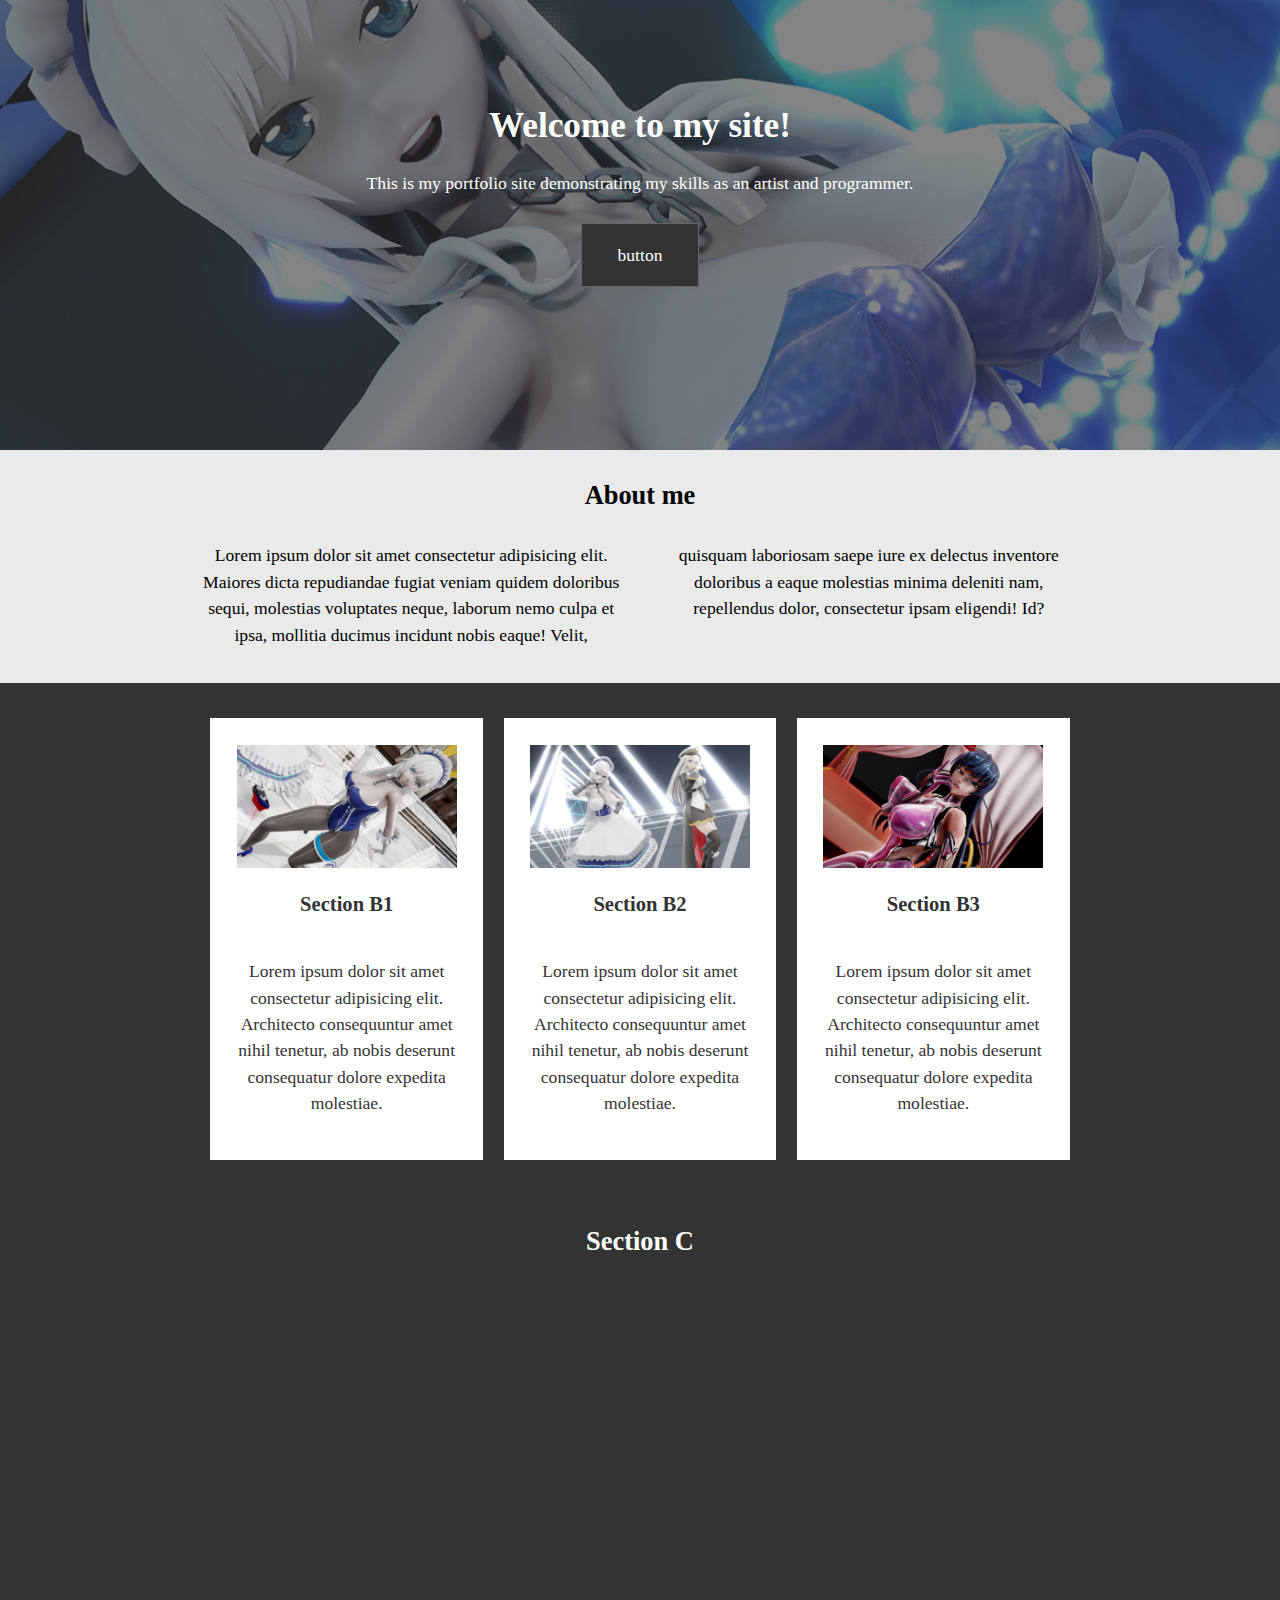
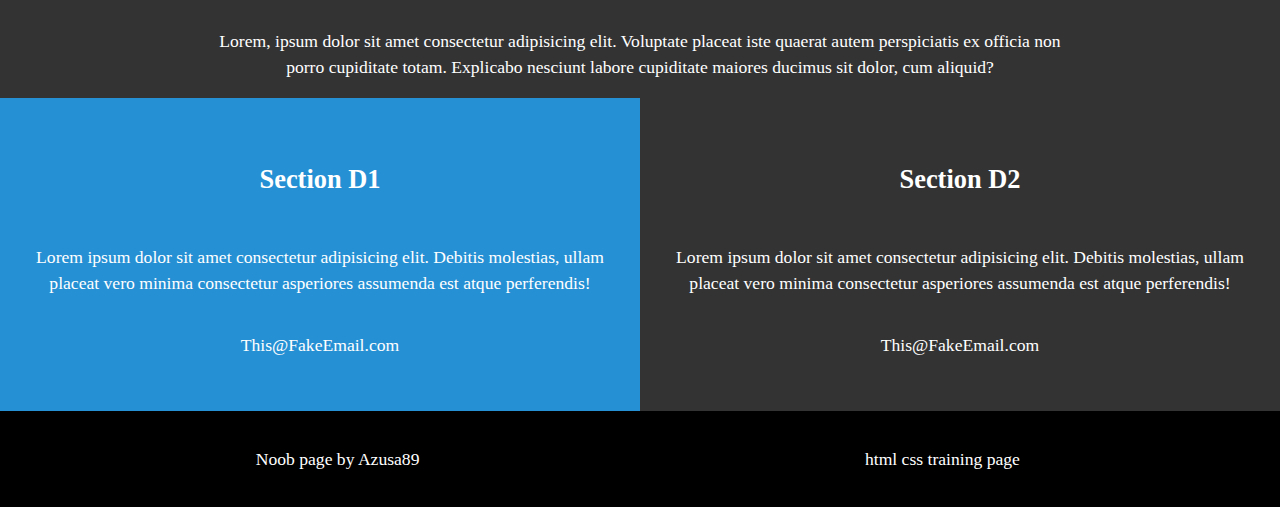
==== Website2/index.html @ e947dadd "Add files via upload" ====
<!DOCTYPE html>
<html lang="en">

<head>
	<meta charset="UTF-8">
	<meta name="viewport" content="width=device-width, initial-scale=1.0">
	<meta http-equiv="X-UA-Compatible" content="ie=edge">
	<link rel="stylesheet" href="style.css">
	<title>Azusa89 portfolio</title>
</head>

<body>
	<header id="showcase" class="grid">
		<div class="bg-image"></div>
		<div class="contentwrap">
			<h1>Welcome to my site!</h1>
			<p>This is my portfolio site demonstrating my skills as an artist and programmer.</p>
			<a href="#section-a" class="btn">button</a>
		</div>	
	</header>

	<main id="main">
		<section id="section-a" class="grid">
			<div class="contentwrap">
				<h2 class="section-title">About me</h2>
				<div class="content-text">
					Lorem ipsum dolor sit amet consectetur adipisicing elit. Maiores dicta repudiandae fugiat veniam quidem doloribus sequi, molestias voluptates neque, laborum nemo culpa et ipsa, mollitia ducimus incidunt nobis eaque! Velit, quisquam laboriosam saepe iure ex delectus inventore doloribus a eaque molestias minima deleniti nam, repellendus dolor, consectetur ipsam eligendi! Id?
				</div>	
			</div>

		</section>

		<section id="section-b" class="grid">
			<ul>
				<li>
					<div class="card">
						<img src="img/belfast bunny3.jpg">
						<div class="card1-content">
							<h3 class="section-title">Section B1</h3>
							<p>Lorem ipsum dolor sit amet consectetur adipisicing elit. Architecto consequuntur amet
								nihil tenetur, ab nobis deserunt consequatur dolore expedita molestiae.</p>
						</div>
					</div>
				</li>
				<li>
					<div class="card">
						<img src="img/Belfast_Ent1.jpg">
						<div class="card2-content">
							<h3 class="section-title">Section B2</h3>
							<p>Lorem ipsum dolor sit amet consectetur adipisicing elit. Architecto consequuntur amet
								nihil tenetur, ab nobis deserunt consequatur dolore expedita molestiae.</p>
						</div>
					</div>
				</li>
				<li>
					<div class="card">
						<img src="img/Asagi3.jpg">
						<div class="card3-content">
							<h3 class="section-title">Section B3</h3>
							<p>Lorem ipsum dolor sit amet consectetur adipisicing elit. Architecto consequuntur amet
								nihil tenetur, ab nobis deserunt consequatur dolore expedita molestiae.</p>
						</div>
					</div>
				</li>
			</ul>
		</section>

		<section id="section-c" class="grid">
			<div class="contentwrap">
				<h2 class="section-c">Section C</h2>
				<iframe width="560" height="315" src="https://www.youtube.com/embed/m3vOT_1aKpU" frameborder="0" allow="accelerometer; encrypted-media; gyroscope; picture-in-picture" allowfullscreen></iframe>
				<p>Lorem, ipsum dolor sit amet consectetur adipisicing elit. Voluptate placeat iste quaerat autem
					perspiciatis ex officia non porro cupiditate totam. Explicabo nesciunt labore cupiditate maiores
					ducimus sit dolor, cum aliquid?</p>
			</div>
		</section>

		<section id="section-d" class="grid">
			<div class="box">
				<h2 class="section-title">Section D1</h2>
				<p>Lorem ipsum dolor sit amet consectetur adipisicing elit. Debitis molestias, ullam placeat vero minima
					consectetur asperiores assumenda est atque perferendis!</p>
				<p>This@FakeEmail.com</p>
			</div>
			<div class="box">
				<h2 class="section-title">Section D2</h2>
				<p>Lorem ipsum dolor sit amet consectetur adipisicing elit. Debitis molestias, ullam placeat vero minima
					consectetur asperiores assumenda est atque perferendis!</p>
				<p>This@FakeEmail.com</p>
			</div>
		</section>
	</main>

	<footer id="main-footer" class="grid">
		<div>Noob page by Azusa89</div>
		<div>html css training page</div>
	</footer>

</body>

</html>
---- Website2/style.css ----
body{
	margin: 0;
	font-family: Ariel;
	background: #333;
	color: #fff;
	font-size: 1.1em;
	line-height: 1.5;
	text-align: center;
}

img {
	display: block;
	width: 100%;
	height: auto;
}

h1, h2, h3 {
	margin: 0;
	padding: 1em 0;
}

p {
	margin: 0;
	padding: 1em 0;
}

.btn {
	display: inline-block;
	background: #333;
	color: white;
	text-decoration: none;
	padding: 1em 2em;
	border: 1px solid #666;
	margin: .5em 0;
}

.btn:hover {
	background: #eaeaea;
	color: black;
}

#showcase {
	min-height: 450px;
	color: #fff;
	text-align: center;	
}

#showcase .bg-image {
	position: absolute;
	background: #333 url('img/header_img.jpg');
	background-position: center;
	background-repeat:no-repeat ;
	background-size: cover;
	width: 100%;
	height: 450px;
	z-index: -1;
	opacity: 0.4;
}

#showcase h1 {
	padding-top: 100px;
	padding-bottom: 0px;
}

#showcase .contentwrap,
#showcase-a .contentwrap  {
	padding: 0 1.5em;
}

#section-a {
	background: #eaeaea;
	color: black;
	padding-bottom: 2em;
}

#section-b {
	padding: 2em 1em 1em;
	
}

#section-b ul {
	list-style: none;
	margin: 0em;
	padding: 0;
}

#section-b li {
	margin-bottom: 1em;
	background: #fff;
	color: #333;

}

.card {
	padding: 1.5em;
}

#section-C {
	background: #fff;
	color: #333;
	padding: 2em;
}

#section-d .box {	
	padding: 2em;
	color: #FFF;
}

#section-d .box:first-child {
	background: #2690d4
}

#main-footer {
	padding: 2em;
	background: #000000;
	color: #fff;
	text-align: center;
}

#main-footer a {	
	color: #2690d4;
	text-decoration: none;
}

/* media queries */

@media(min-width: 700px) {
	.grid {
		display: grid;
		grid-template-columns: 1fr repeat(2, minmax(auto, 25em)) 1fr;
	}
	#section-a .content-text {
		columns: 2;
		column-gap: 2em;
	}
	
	#section-a .content-text {
		padding-top: 0;
	}	
	.contentwrap, 
	#section-b ul {
		grid-column: 2/4;
	}

	.box, #main-footer div {
		grid-column: span 2;
	}

	#section-b ul {
		display: flex;
		justify-content: space-around;
	}

	#section-b li {
		width: 31%;	
	}
}
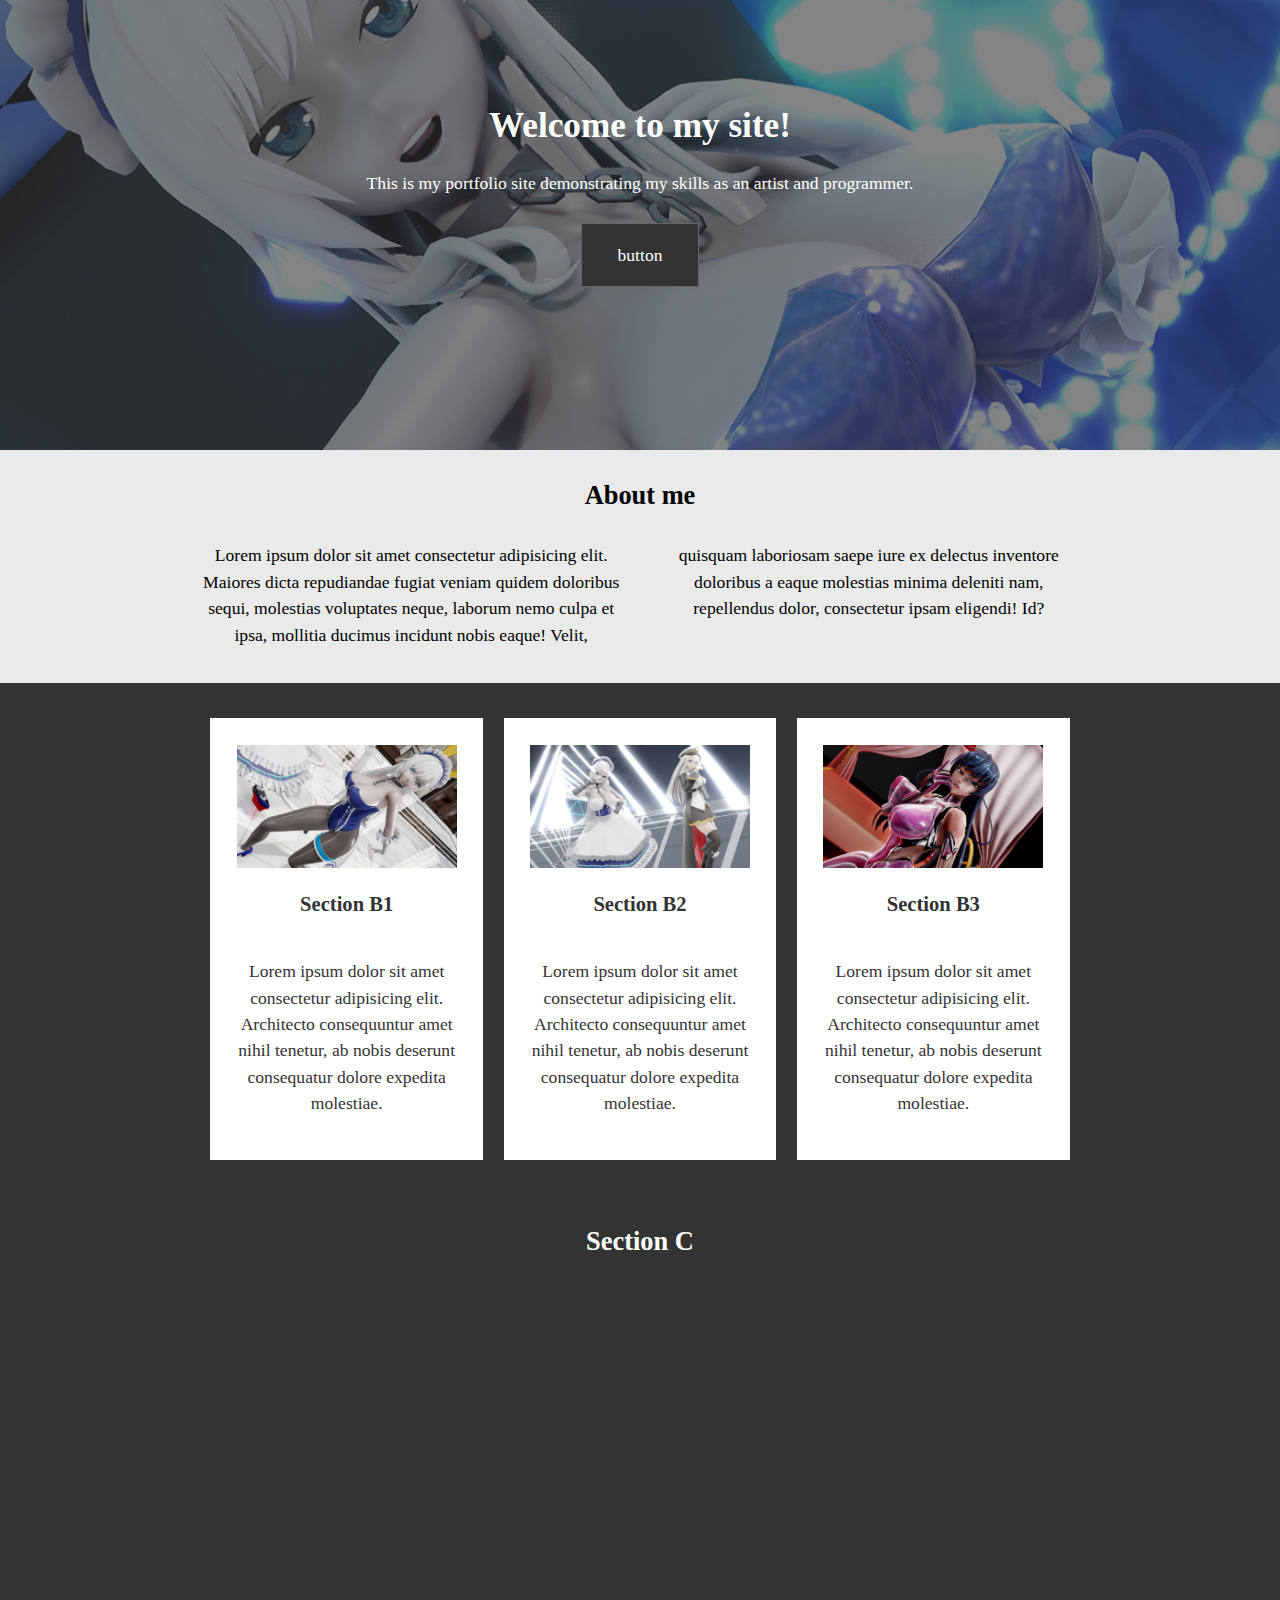
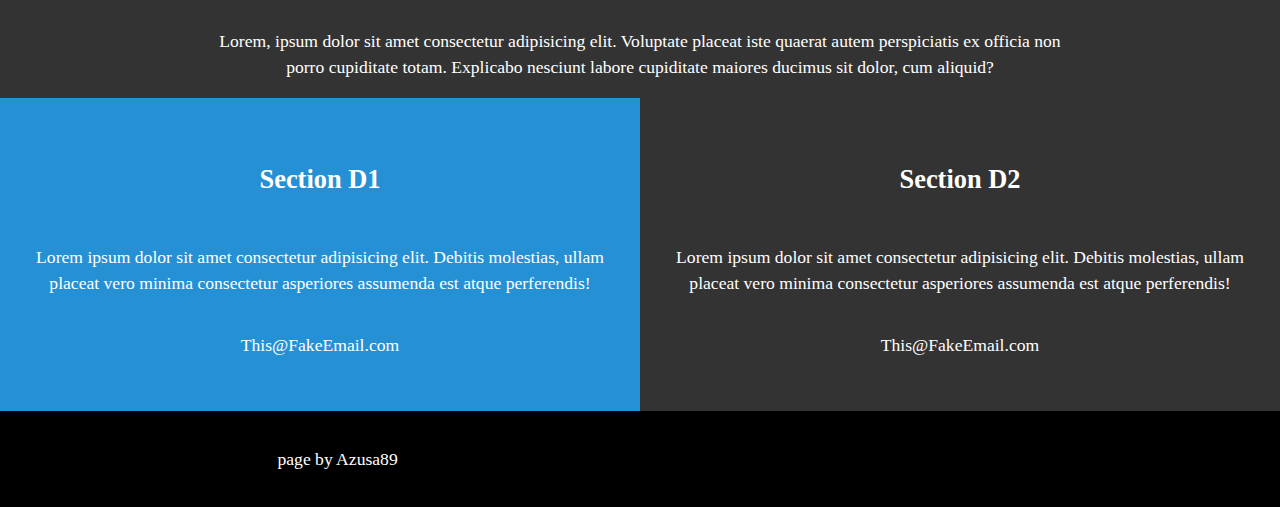
==== commit 6acc1a85: "Add files via upload" ====
--- a/Website2/index.html
+++ b/Website2/index.html
@@ -92,8 +92,8 @@
 	</main>
 
 	<footer id="main-footer" class="grid">
-		<div>Noob page by Azusa89</div>
-		<div>html css training page</div>
+		<div>page by Azusa89</div>
+		
 	</footer>
 
 </body>
